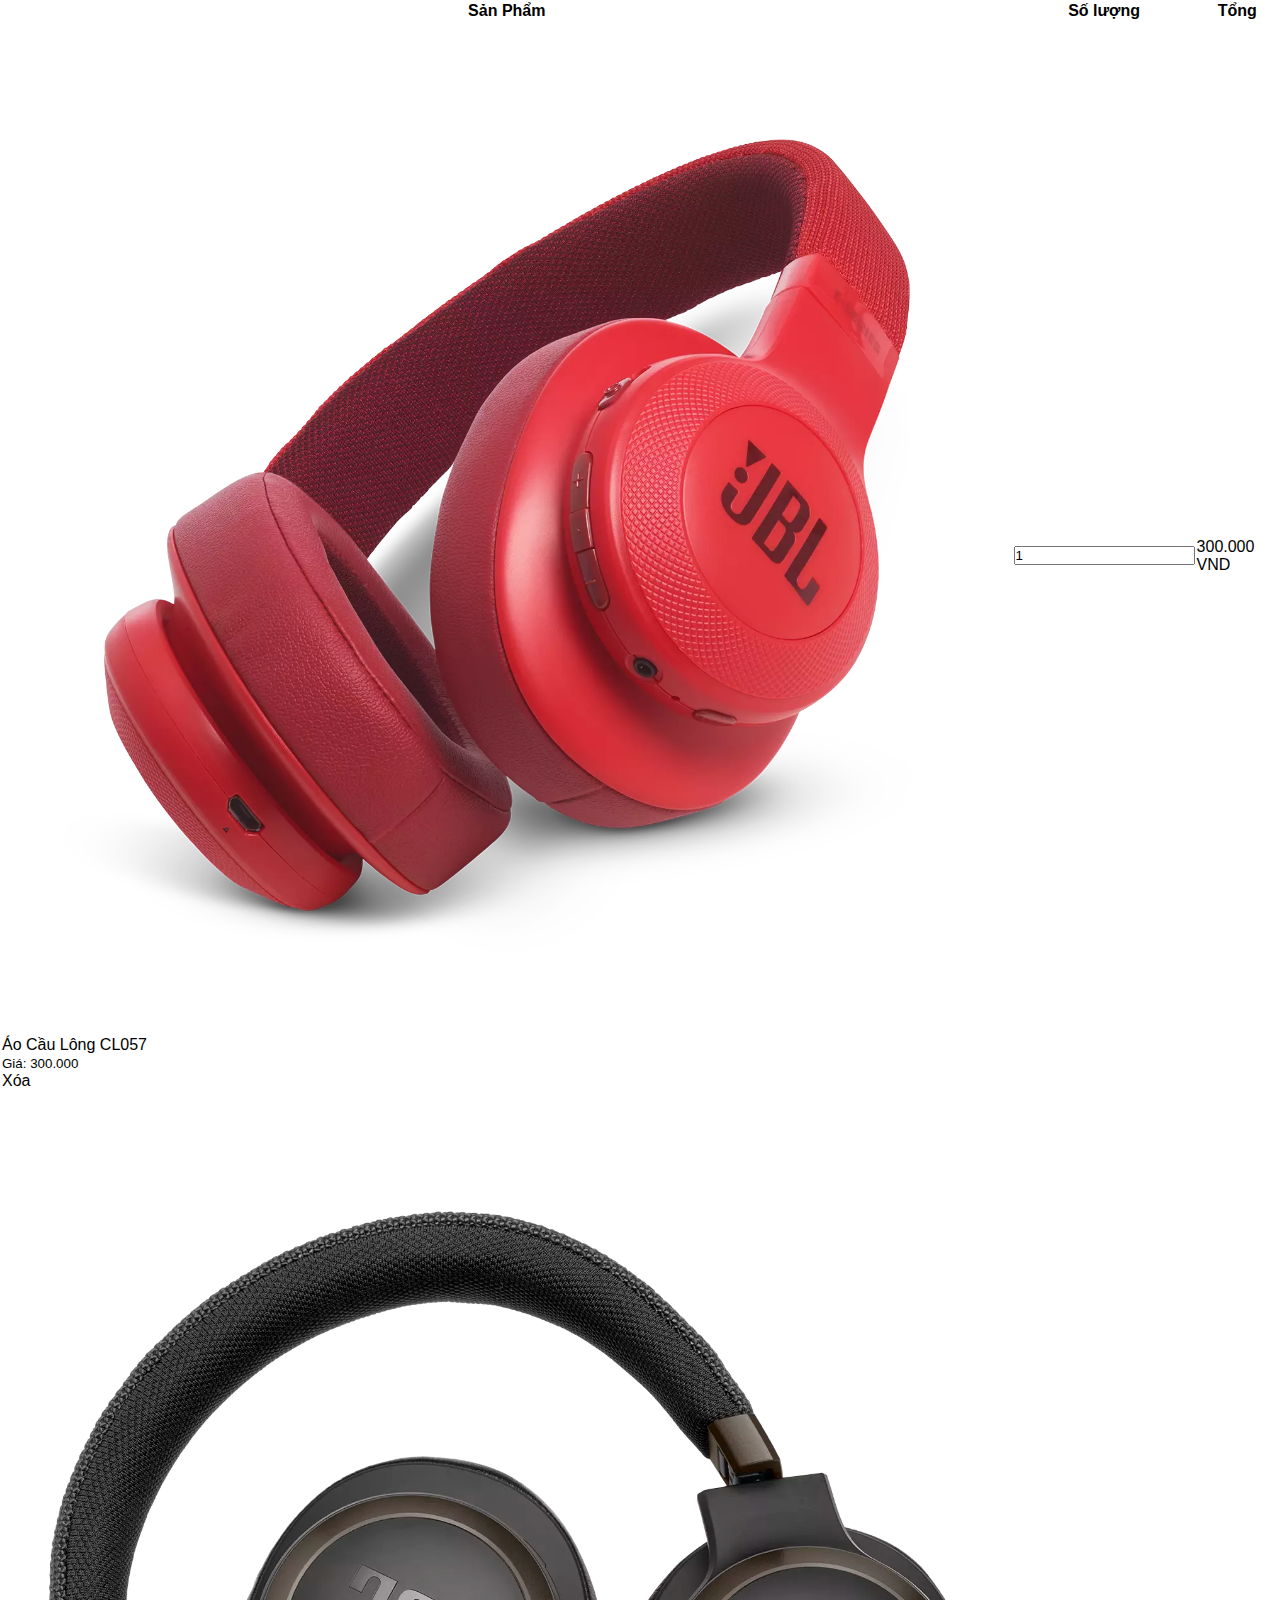
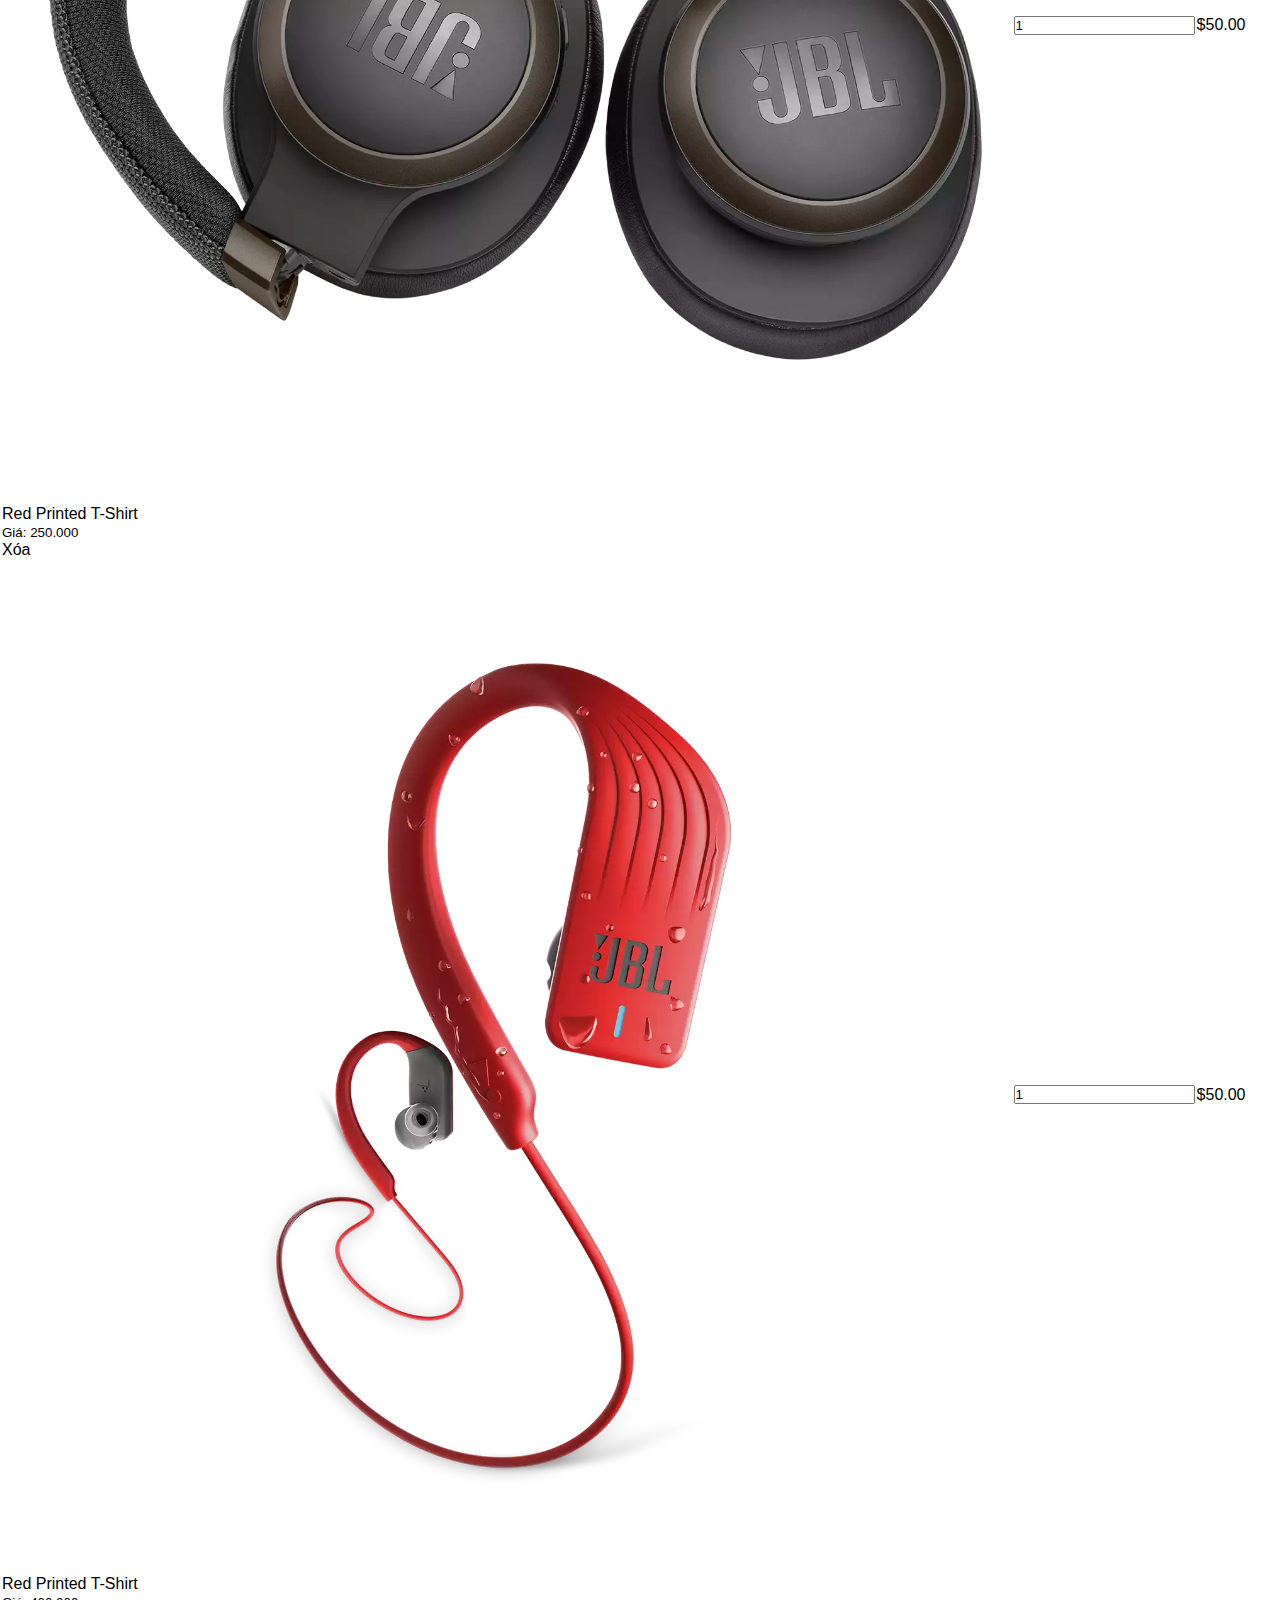
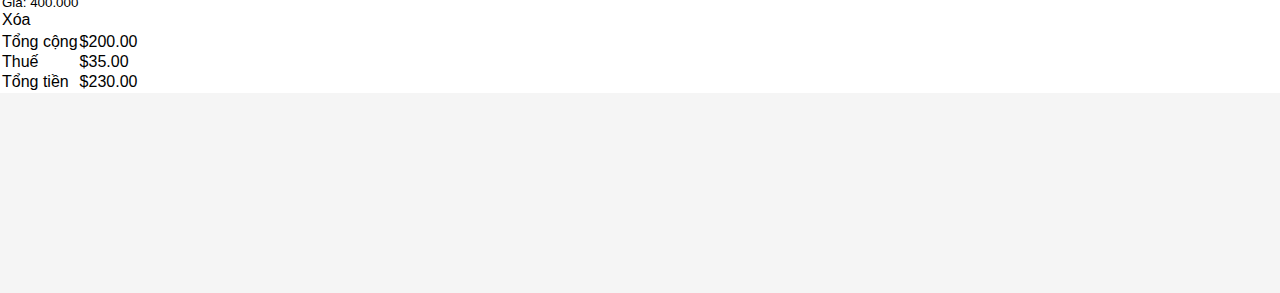
==== cart.html @ e2e63785 "Add files via upload" ====
<!DOCTYPE html>
<html lang="en">

<head>
    <meta charset="UTF-8">
    <meta name="viewport" content="width=device-width, initial-scale=1.0">
    <title>All Products | RedStore</title>
    <link rel="stylesheet" href="./css/grid.css">
    <link rel="stylesheet" href="./css/app.css">
    <link rel="preconnect" href="https://fonts.gstatic.com">
    <link rel="stylesheet" href="https://stackpath.bootstrapcdn.com/font-awesome/4.7.0/css/font-awesome.min.css">
    <style>



    </style>
</head>

<body>
     <!-- header -->
    <header>
       
    </header>
    <!-- end header -->

    <!-- Cart items details -->
    <div class="small-container cart-page">
        <table>
            <tr>
                <th>Sản Phẩm</th>
                <th>Số lượng</th>
                <th>Tổng</th>
            </tr>
            <tr>
                <td>
                    <div class="cart-info">
                        <img src="./images/JBL_E55BT_KEY_RED_6063_FS_x1-1605x1605px.webp">
                        <div>
                            <p>Áo Cầu Lông CL057  </p>
                            <small>Giá: 300.000 </small>
                            <br>
                            <a href="">Xóa</a>
                        </div>
                    </div>
                </td>
                <td><input type="number" value="1"></td>
                <td>300.000 VND</td>
            </tr>
            <tr>
                <td>
                    <div class="cart-info">
                        <img src="./images/JBL_LIVE650BTNC_Product Image_Folded_Black.webp">
                        <div>
                            <p>Red Printed T-Shirt</p>
                            <small>Giá: 250.000</small>
                            <br>
                            <a href="">Xóa</a>
                        </div>
                    </div>
                </td>
                <td><input type="number" value="1"></td>
                <td>$50.00</td>
            </tr>
            <tr>
                <td>
                    <div class="cart-info">
                        <img src="./images/JBL_Endurance-SPRINT_Product-Image_Red_front-1605x1605px.webp">
                        <div>
                            <p>Red Printed T-Shirt</p>
                            <small>Giá: 400.000</small>
                            <br>
                            <a href="">Xóa</a>
                        </div>
                    </div>
                </td>
                <td><input type="number" value="1"></td>
                <td>$50.00</td>
            </tr>
        </table>
        <div class="total-price">
            <table>
                <tr>
                    <td>Tổng cộng</td>
                    <td>$200.00</td>
                </tr>
                <tr>
                    <td>Thuế</td>
                    <td>$35.00</td>
                </tr>
                <tr>
                    <td>Tổng tiền</td>
                    <td>$230.00</td>
                </tr>
            </table>
        </div>
    </div>
     <!-- END Cart items details -->
    <!-- footer -->
    <footer class="bg-second">
    </footer>
    <!-- end footer -->


</body>

</html>
---- css/grid.css ----
.row {
    display: flex;
    flex-wrap: wrap;
    margin: 0 -15px;
}

.row-revere {
    flex-direction: row-reverse;
}

[class*="col-"] {
    padding: 0 15px;
    margin-bottom: 20px;
}

.col-1 {
    width: 8.33%;
}

.col-2 {
    width: 16.66%;
}

.col-3 {
    width: 25%;
}

.col-4 {
    width: 33.33%;
}

.col-5 {
    width: 41.66%;
}

.col-6 {
    width: 50%;
}

.col-7 {
    width: 58.33%;
}

.col-8 {
    width: 66.66%;
}

.col-9 {
    width: 75%;
}

.col-10 {
    width: 83.33%;
}

.col-11 {
    width: 91.66%;
}

.col-12 {
    width: 100%;
}

/* medium screen */

@media only screen and (max-width: 1280px) {
    .col-md-1 {
        width: 8.33%;
    }

    .col-md-2 {
        width: 16.66%;
    }

    .col-md-3 {
        width: 25%;
    }

    .col-md-4 {
        width: 33.33%;
    }

    .col-md-5 {
        width: 41.66%;
    }

    .col-md-6 {
        width: 50%;
    }

    .col-md-7 {
        width: 58.33%;
    }

    .col-md-8 {
        width: 66.66%;
    }

    .col-md-9 {
        width: 75%;
    }

    .col-md-10 {
        width: 83.33%;
    }

    .col-md-11 {
        width: 91.66%;
    }

    .col-md-12 {
        width: 100%;
    }
}

/* small screen */

@media only screen and (max-width: 750px) {
    .col-sm-1 {
        width: 8.33%;
    }

    .col-sm-2 {
        width: 16.66%;
    }

    .col-sm-3 {
        width: 25%;
    }

    .col-sm-4 {
        width: 33.33%;
    }

    .col-sm-5 {
        width: 41.66%;
    }

    .col-sm-6 {
        width: 50%;
    }

    .col-sm-7 {
        width: 58.33%;
    }

    .col-sm-8 {
        width: 66.66%;
    }

    .col-sm-9 {
        width: 75%;
    }

    .col-sm-10 {
        width: 83.33%;
    }

    .col-sm-11 {
        width: 91.66%;
    }

    .col-sm-12 {
        width: 100%;
    }
}
---- css/app.css ----
:root {
    --main-bg-color: #fff;
    --second-bg-color: #f5f5f5;
    --third-bg-color: #e3e3e3;
    --grey: #4b4b4b;
    --black: #000;
    --red: #c0392b;
    --top-header-size: 30px;
    --mid-header-size: 80px;
    --bottom-header-size: 45px;
    --btn-bg: #000;
    --btn-border-color: #000;
    --btn-color: #fff;
}

* {
    padding: 0;
    margin: 0;
    box-sizing: border-box;
    -webkit-tap-highlight-color: transparent;
}

body {
    font-family: "Poppins", sans-serif;
    overflow-x: hidden;
    position: relative;
    background-color: var(--main-bg-color);
    overflow-x: hidden;
}

button {
    cursor: pointer;
}

a {
    display: inline-block;
    text-decoration: none;
    color: unset;
}

li {
    list-style-type: none;
}

img {
    max-width: 100%;
}

.container {
    max-width: 1366px;
    margin: auto;
    padding: 0 20px;
    position: relative;
}

.bg-second {
    background-color: var(--second-bg-color);
}

.bg-main {
    background-color: var(--main-bg-color);
}

.text-red {
    color: var(--red);
}

.mobile-menu {
    align-items: center;
    justify-content: space-between;
    padding: 10px 20px;
    display: none;
}

.mb-menu-close {
    display: none;
}

.top-header {
    height: 30px;
    display: flex;
    justify-content: space-between;
    align-items: center;
}

.top-header ul {
    display: flex;
}

.top-header a {
    font-size: 13px;
}

ul.devided > li {
    margin-right: 10px;
    padding-right: 10px;
    border-right: 1px solid;
}

ul.devided > li:last-child {
    border-right: none;
}

/* dropdown */
.dropdown {
    position: relative;
}

.dropdown:hover .dropdown-content {
    display: flex;
    top: 100%;
    opacity: 1;
    visibility: visible;
}

.dropdown-content {
    /* display: flex; */
    opacity: 0;
    visibility: hidden;
    position: absolute;
    top: calc(100% + 10px);
    background-color: #fff;
    flex-direction: column;
    box-shadow: rgba(100, 100, 111, 0.2) 0px 7px 29px 0;
    transition: all 0.4s cubic-bezier(0.77, 0, 0.175, 1);
    z-index: 2;
}

.dropdown-content > li > a {
    padding: 10px;
}

.dropdown-content > li:hover {
    color: var(--red);
}
/* end dropdown */

.mid-header {
    display: flex;
    align-items: center;
    justify-content: space-between;
    height: 80px;
    background-color: var(--main-bg-color);
}

.logo {
    font-size: 40px;
    font-weight: 700;
}

.mb-logo {
    font-size: 25px;
    font-weight: 700;
}

.search {
    width: 600px;
    height: 40px;
    position: relative;
}

.search input {
    height: 100%;
    width: 100%;
    font-size: 16px;
    outline: 0;
    padding: 0 20px;
    border-radius: 10px;
    border: 0;
    background-color: var(--second-bg-color);
}

.search i {
    position: absolute;
    top: 50%;
    transform: translateY(-50%);
    right: 20px;
    cursor: pointer;
    font-size: 25px;
}

.user-menu {
    display: flex;
}

.user-menu > li > a {
    font-size: 30px;
    margin-left: 15px;
}

.bottom-header {
    display: flex;
    align-items: center;
    justify-content: center;
}

.main-menu {
    display: flex;
    height: var(--bottom-header-size);
}

.main-menu > li > a {
    display: flex;
    align-items: center;
    margin: 0 20px;
    font-weight: 600;
    height: 100%;
    text-transform: uppercase;
}

.main-menu > li {
    border-bottom: 2px solid transparent;
    border-top: 2px solid transparent;
}

.main-menu > li:hover {
    border-bottom: 2px solid var(--red);
}

/* mega menu */

.mega-content {
    opacity: 0;
    visibility: hidden;
    position: absolute;
    left: 0;
    background-color: var(--main-bg-color);
    width: 100%;
    top: calc(100% + 100px);
    z-index: 2;
    box-shadow: rgba(100, 100, 111, 0.2) 0px 7px 29px 0;
    transition: all 0.4s cubic-bezier(0.77, 0, 0.175, 1);
}

.mega-dropdown:hover .mega-content {
    opacity: 1;
    visibility: visible;
    top: 100%;
}

.mega-content h3 {
    margin: 20px 0;
    padding-left: 20px;
}

.mega-content ul {
    display: flex;
    flex-direction: column;
}

.mega-content ul > li > a {
    font-weight: normal;
    padding: 10px 0;
    border-bottom: 2px dashed #f5f5f5;
    transition: padding-left 0.2s ease-in-out;
    margin: 0 20px;
    text-transform: capitalize;
}

.mega-content ul > li > a:hover {
    padding-left: 10px;
}

.mega-content ul > li {
    border-bottom: 2px solid transparent;
}

.mega-content ul > li:hover {
    border-bottom: 2px solid var(--red);
}

/* end mega menu */

.box {
    padding: 20px;
}

.hero {
    height: calc(
        100vh -
            (
                var(--top-header-size) + var(--mid-header-size) +
                    var(--bottom-header-size)
            )
    );
    padding: 0 20px;
}

.slider,
.slider .container {
    height: 100%;
    position: relative;
}

.slide {
    height: 0;
    position: absolute;
    display: flex;
    inset: 0;
    overflow: hidden;
    visibility: hidden;
}

.slide.active {
    visibility: visible;
    height: 100%;
}

.slide .info {
    width: 50%;
    display: flex;
    flex-direction: column;
    justify-content: center;
    height: 100%;
}

.info-content h2 {
    font-size: 70px;
    margin: 10px 0 35px;
}

.info-content button {
    margin-top: 30px;
}

.slide .img {
    width: 50%;
    display: flex;
    align-items: center;
    justify-content: center;
}

.btn-flat {
    display: inline-block;
    border: 2px solid var(--btn-border-color);
    background-color: var(--btn-bg);
    color: var(--btn-color);
    padding: 15px 35px;
    font-size: 15px;
    outline: 0;
    font-weight: 600;
    text-transform: uppercase;
}

.btn-hover {
    transition: all 0.3s ease-in-out;
}

.btn-hover:hover {
    background-color: var(--btn-color);
    color: var(--btn-bg);
}

.slide-controll {
    position: absolute;
    top: 50%;
    transform: translateY(-50%);
    outline: 0;
    border: 0;
    border-radius: 50%;
    font-size: 25px;
    display: flex;
    align-items: center;
    padding: 10px;
    transition: all 0.3s cubic-bezier(0.77, 0, 0.175, 1);
}

.slide-controll:hover {
    background-color: var(--btn-bg);
    color: var(--btn-color);
}

.slide-next {
    right: -80px;
}

.slide-prev {
    left: -80px;
}

.slider:hover .slide-next {
    right: 50px;
}

.slider:hover .slide-prev {
    left: 50px;
}

/* slide animation */
.top-down {
    transform: translateY(-100%);
    opacity: 0;
    visibility: hidden;
    transition: all 0.8s cubic-bezier(0.77, 0, 0.175, 1);
}

.slide.active .top-down {
    transform: translateY(0);
    opacity: 1;
    visibility: visible;
}

.right-left {
    transform: translateX(100%);
    opacity: 0;
    visibility: hidden;
    transition: all 0.8s cubic-bezier(0.77, 0, 0.175, 1);
}

.slide.active .right-left {
    transform: translateX(0);
    opacity: 1;
    visibility: visible;
}

.left-right {
    transform: translateX(-100%);
    opacity: 0;
    visibility: hidden;
    transition: all 0.8s cubic-bezier(0.77, 0, 0.175, 1);
}

.slide.active .left-right {
    transform: translateX(0);
    opacity: 1;
    visibility: visible;
}
/* end slide animation */

.trans-delay-0-2 {
    transition-delay: 0.2s;
}
.trans-delay-0-4 {
    transition-delay: 0.4s;
}

.trans-delay-0-6 {
    transition-delay: 0.6s;
}

.trans-delay-0-8 {
    transition-delay: 0.8s;
}

.promotion {
    padding: 15px;
}

.promotion [class*="col-"] {
    padding: 15px;
}

.promotion-box {
    display: flex;
    background-color: var(--third-bg-color);
    position: relative;
}

.promotion-box .text {
    flex-grow: 1;
    padding: 20px;
}

.promotion-box .text h3 {
    font-size: 25px;
}

.promotion-box .text button {
    margin-top: 30px;
}

.promotion-box img {
    width: 150px;
    transition: transform 0.3s ease-in-out;
}

.promotion-box:hover img {
    transform: scale(1.1);
}

.section {
    padding: 60px 0;
}

.section-header,
.section-footer {
    text-align: center;
    margin: 80px 0 70px;
    text-transform: uppercase;
}

.section-header h2 {
    font-size: 40px;
}

.product-card {
    background-color: var(--main-bg-color);
    transition: all 0.3s ease-in-out;
}

.product-card:hover {
    background-color: var(--second-bg-color);
}

.product-card-img {
    height: 300px;
    overflow: hidden;
    display: flex;
    align-items: center;
    justify-content: center;
}

.product-card-img img {
    max-height: 100%;
    transition: all 0.3s ease-in-out;
}

.product-card-img img:nth-child(2) {
    display: none;
}

.product-card:hover .product-card-img img:nth-child(1) {
    display: none;
}

.product-card:hover .product-card-img img:nth-child(2) {
    display: block;
}

.product-card-info {
    padding: 20px;
    text-align: center;
    position: relative;
}

.product-card-name {
    font-size: 20px;
    margin-bottom: 10px;
}

.product-card-price {
    font-size: 15px;
}

.product-card-price .curr-price {
    margin-left: 5px;
    font-size: 20px;
    font-weight: 600;
    color: var(--red);
}

.product-btn {
    position: absolute;
    bottom: 100%;
    left: 0;
    width: 100%;
    display: flex;
    align-items: center;
    justify-content: center;
    opacity: 0;
    visibility: hidden;
    transform: translateY(20px);
    transition: all 0.3s ease-in-out;
}

.product-card:hover .product-btn {
    opacity: 1;
    visibility: visible;
    transform: translateY(0);
}

.product-btn > * ~ * {
    margin-left: 5px;
}

.btn-shop-now,
.btn-cart-add {
    font-size: 15px;
    padding: 5px 10px;
    line-height: 17px;
}

.sp-item-name {
    font-size: 55px;
    font-weight: 600;
    margin-bottom: 30px;
}

.sp-item-description {
    margin-bottom: 60px;
    text-align: justify;
}

.blog {
    display: flex;
    margin-bottom: 60px;
}

.blog-img,
.blog-info {
    width: 50%;
}

.blog-info {
    padding: 50px;
}

.blog-title {
    font-size: 30px;
    margin-bottom: 30px;
}

.blog-preview {
    text-align: justify;
    margin-bottom: 50px;
}

footer {
    padding: 100px 0;
}

.footer-head {
    margin-bottom: 20px;
    text-transform: uppercase;
}

footer ul li {
    margin-bottom: 10px;
}

.contact-header {
    text-align: center;
    font-weight: 600;
    margin-bottom: 30px;
    font-size: 38px;
}

.contact-socials {
    display: flex;
    justify-content: center;
}

.contact-socials a {
    font-size: 30px;
    margin: 0 10px;
}

.contact-socials a:hover {
    color: var(--grey);
}

.menu li a {
    text-transform: capitalize;
    transition: transform 0.3s ease-in-out;
}

.menu li a:hover {
    color: var(--red);
    transform: translateX(10px);
}

.subscribe {
    position: relative;
    margin-top: 20px;
}

.subscribe input {
    width: 100%;
    height: 50px;
    outline: 0;
    border: 0;
    padding: 0 30px;
}

.subscribe button {
    position: absolute;
    top: 50%;
    right: 10px;
    transform: translateY(-50%);
    outline: 0;
    border: 0;
    background-color: var(--red);
    color: var(--btn-color);
    padding: 10px;
    text-transform: uppercase;
}

.subscribe button:hover {
    background-color: var(--black);
}

.mb-menu-toggle {
    font-size: 25px;
}

.breadcumb {
    font-weight: 600;
    padding-left: 20px;
}

.breadcumb a {
    text-transform: capitalize;
}

.breadcumb a:hover {
    color: var(--red);
}

.breadcumb span {
    margin: 0 15px;
}

.filter-header {
    display: block;
    margin: 20px 0;
    font-weight: 600;
    text-transform: capitalize;
}

.filter-list > li {
    margin-bottom: 20px;
}

.filter-toggle-box {
    display: none;
}

.price-range {
    display: flex;
    align-items: center;
    justify-content: center;
}

.price-range span {
    flex-grow: 1;
    text-align: center;
    margin: 0 10px;
}

.price-range input {
    width: 40%;
    outline: none;
    padding: 5px;
}

.group-checkbox {
    text-align: left;
}

.group-checkbox input {
    opacity: 0;
    height: 0;
    width: 0;
    cursor: pointer;
}

.group-checkbox label {
    cursor: pointer;
    padding-left: 40px;
    position: relative;
}

.group-checkbox label::before {
    content: "";
    position: absolute;
    left: 0;
    top: -4px;
    width: 22px;
    height: 22px;
    background-color: var(--main-bg-color);
    border: 2px solid #7b7979;
}

.group-checkbox label > i {
    position: absolute;
    left: 2px;
    top: -2px;
    color: var(--black);
    transform: scale(0);
    font-size: 21px;
    transition: transform 0.1s ease-in-out;
}

.group-checkbox input:checked + label i {
    transform: scale(1);
}

.rating i {
    color: #ffc107;
}

.pagination {
    display: flex;
    align-items: center;
    justify-content: flex-end;
}

.pagination > li > a {
    display: flex;
    align-items: center;
    justify-content: center;
    width: 35px;
    height: 35px;
    margin-left: 5px;
    font-size: 20px;
}

.pagination > li > a.active {
    background-color: var(--black);
    color: var(--main-bg-color);
}

.pagination > li > a:hover {
    border: 2px solid var(--black);
}

.product-img {
    display: flex;
    align-items: center;
    justify-content: center;
}

.product-img > img {
    max-width: 70%;
}

.product-img-list {
    display: flex;
    align-items: center;
    justify-content: center;
}

.product-img-item {
    width: 90px;
    cursor: pointer;
    margin: 0 10px;
    border: 1px solid var(--third-bg-color);
}

.product-img-item:hover {
    background-color: var(--second-bg-color);
}

.product-row {
    padding: 45px 0;
}

.product-info > * ~ * {
    margin-top: 25px;
}

.product-info-detail-title {
    font-weight: 600;
    color: gray;
}

.product-description {
    font-size: 18px;
    text-align: justify;
}

.product-info-price {
    font-weight: 600;
    font-size: 30px;
    color: var(--red);
}

.product-quantity-wrapper {
    display: flex;
    align-items: center;
}

.product-quantity {
    margin: 0 10px;
    font-size: 25px;
}

.product-quantity-btn {
    height: 30px;
    width: 30px;
    background-color: gray;
    display: grid;
    place-items: center;
    border-radius: 50%;
    cursor: pointer;
}

.product-quantity-btn i {
    font-size: 20px;
    color: var(--main-bg-color);
}

.box-header {
    font-size: 20px;
    font-weight: 600;
    text-transform: capitalize;
    margin-bottom: 20px;
}

.product-detail-description {
    position: relative;
    margin-bottom: 90px;
}

.product-detail-description-content {
    text-align: justify;
    line-height: 26px;
    font-size: 16px;
    height: 600px;
    overflow-y: hidden;
    position: relative;
}

.product-detail-description-content.active {
    height: max-content;
}

.btn-view-description {
    position: absolute;
    bottom: -60px;
    left: 50%;
    transform: translateX(-50%);
}

.user-rate {
    margin-bottom: 40px;
}

.user-info {
    display: flex;
    align-items: center;
    justify-content: flex-start;
    margin-bottom: 20px;
}

.user-avt {
    height: 50px;
    width: 50px;
    border-radius: 50%;
    overflow: hidden;
}

.user-name {
    margin-left: 20px;
    display: flex;
    align-items: stretch;
    flex-direction: column;
    justify-content: space-between;
}

.name {
    font-weight: 600;
    text-transform: capitalize;
    margin-bottom: 10px;
}

.user-rate-content {
    line-height: 25px;
}

/* responsive */

@media only screen and (max-width: 1280px) {
    .mobile-menu {
        display: flex;
    }

    .header-wrapper {
        display: flex;
        flex-direction: column;
        height: 100vh;
        width: 100%;
        overflow-x: auto;
        position: fixed;
        top: 0;
        right: 100%;
        background-color: var(--main-bg-color);
        z-index: 99;
        transition: right 0.3s ease-in-out;
    }

    .header-wrapper.active {
        right: 0;
    }

    .logo {
        font-size: 30px;
    }

    .mb-menu-close {
        display: block;
        position: absolute;
        right: 43px;
        top: 18px;
        z-index: 99;
        font-size: 25px;
    }

    .top-header {
        display: none;
    }

    .mid-header {
        display: flex;
        flex-direction: column;
        padding: 0 20px;
        height: unset;
    }

    .mid-header > * {
        margin-top: 15px;
    }

    .search {
        width: 100%;
    }

    .bottom-header {
        justify-content: flex-start;
    }

    .main-menu {
        flex-direction: column;
        height: unset;
    }

    .main-menu a {
        padding: 10px 0;
    }

    .mega-dropdown > a > i {
        display: none;
    }

    .mega-content {
        position: relative;
        opacity: 1;
        visibility: visible;
        box-shadow: unset;
        background-color: transparent;
        padding-left: 45px;
    }

    .mega-content h3 {
        font-size: 15px;
        padding: 5px 0;
        margin: unset;
    }

    .mega-content ul > li > a {
        padding: 5px 0;
    }

    .mega-content .img-row {
        display: none;
    }

    .hero {
        height: calc(
            80vh -
                (
                    var(--top-header-size) + var(--mid-header-size) +
                        var(--bottom-header-size)
                )
        );
        margin-bottom: 60px;
    }

    .slide {
        flex-direction: column-reverse;
    }

    .slide > .info,
    .slide > .img {
        width: 100%;
    }

    .slide > .img > img {
        max-width: 300px;
    }

    .info-content p {
        display: none;
    }

    .info-content button {
        margin-top: unset;
    }

    .slide-next,
    .slider:hover .slide-next {
        right: 40%;
    }

    .slide-prev,
    .slider:hover .slide-prev {
        left: 40%;
    }

    .slide-next,
    .slide-prev {
        bottom: -70px;
        transform: unset;
        top: unset;
    }

    .product-btn {
        opacity: 1;
        visibility: visible;
        transform: translateY(0);
        position: relative;
        margin-bottom: 20px;
    }

    .sp-item-info {
        padding-right: 35px;
    }

    .blog {
        flex-wrap: wrap;
    }

    .blog-img,
    .blog-info {
        width: 100%;
    }

    .filter-toggle-box {
        display: block;
    }

    .filter-col {
        position: fixed;
        width: 100%;
        background-color: var(--main-bg-color);
        z-index: 98;
        left: 100%;
        height: 80vh;
        overflow-y: scroll;
        box-shadow: rgba(100, 100, 111, 0.2) 0px 7px 29px 0px;
        transition: left 0.2s ease-in-out;
    }

    .filter-col.active {
        left: 0;
    }

    .pagination {
        justify-content: center;
    }
}

@media only screen and (max-width: 750px) {
    .hero {
        height: calc(
            70vh -
                (
                    var(--top-header-size) + var(--mid-header-size) +
                        var(--bottom-header-size)
                )
        );
        margin-bottom: 60px;
    }

    .info-content h2 {
        margin: unset;
        font-size: 40px;
    }

    .promotion {
        padding-top: 45px;
    }

    .promotion-box {
        height: unset;
    }
}
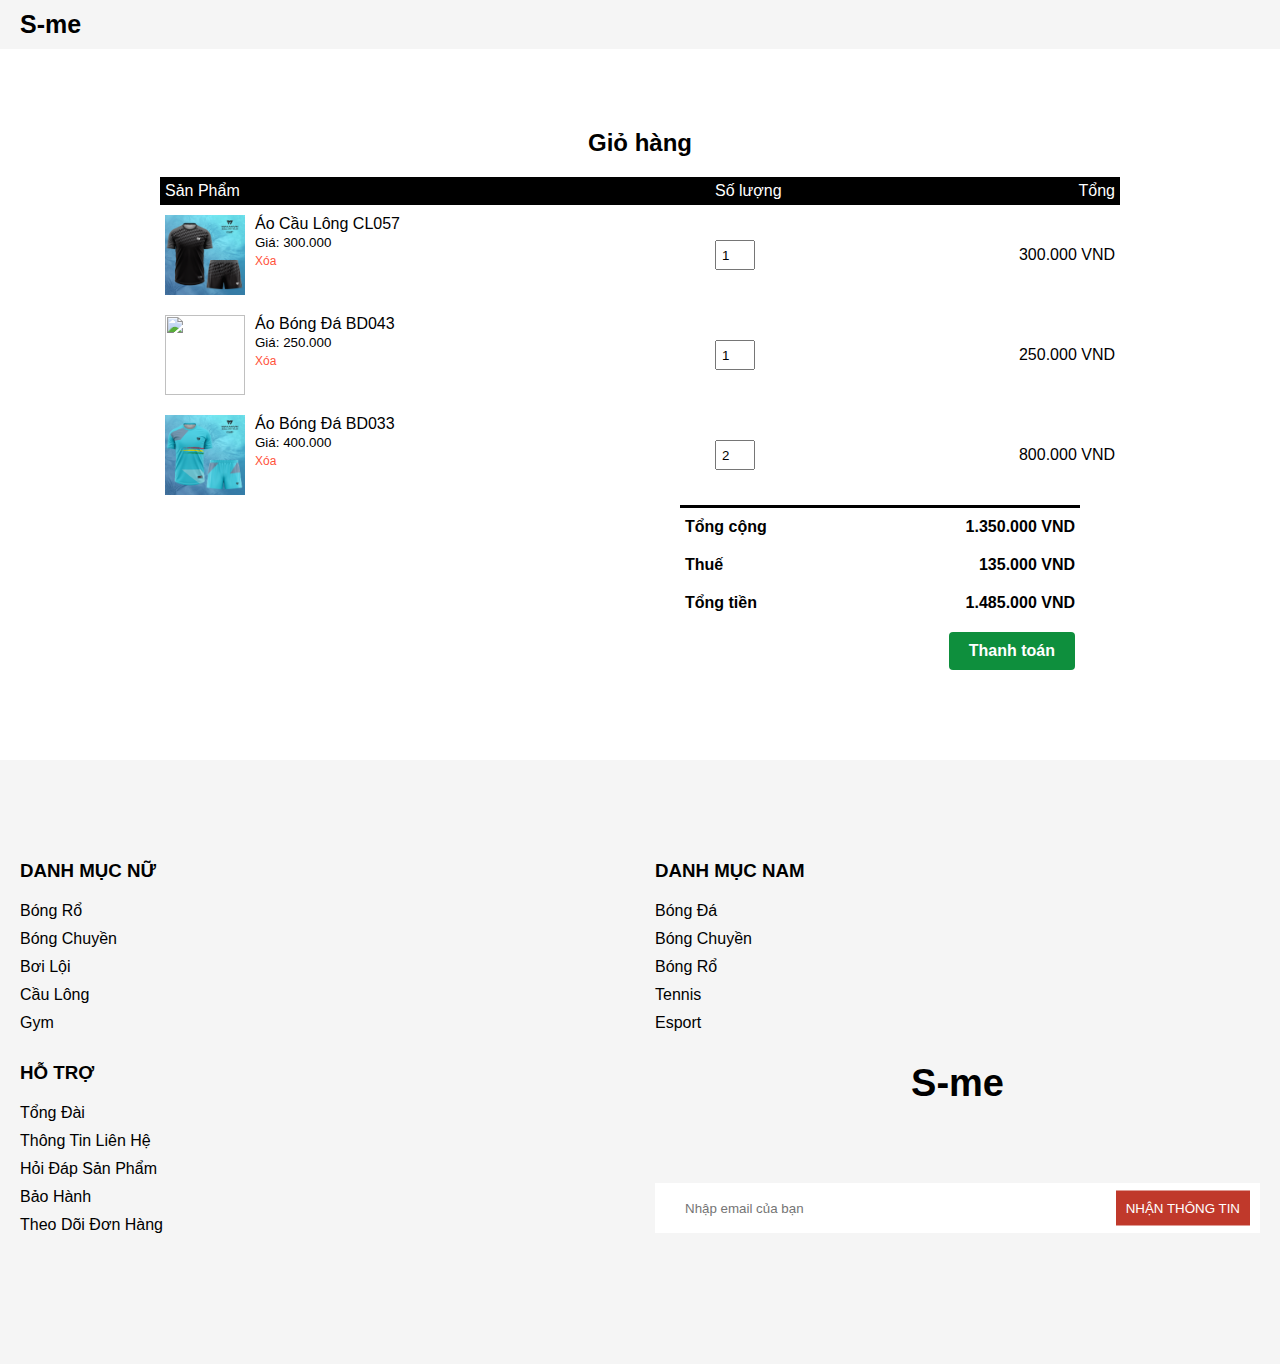
==== commit ef0f7a32: "Add files via upload" ====
--- a/cart.html
+++ b/cart.html
@@ -6,52 +6,204 @@
     <meta name="viewport" content="width=device-width, initial-scale=1.0">
     <title>All Products | RedStore</title>
     <link rel="stylesheet" href="./css/grid.css">
-    <link rel="stylesheet" href="./css/app.css">
+    <link rel="stylesheet" href="./css/cart.css">
     <link rel="preconnect" href="https://fonts.gstatic.com">
     <link rel="stylesheet" href="https://stackpath.bootstrapcdn.com/font-awesome/4.7.0/css/font-awesome.min.css">
-    <style>
-
-
-
-    </style>
 </head>
 
 <body>
-     <!-- header -->
-    <header>
-       
-    </header>
-    <!-- end header -->
+<!-- header -->
+<header>
+    <!-- mobile menu -->
+    <div class="mobile-menu bg-second">
+        <a href="./index.html" class="mb-logo">S-me</a>
+        <span class="mb-menu-toggle" id="mb-menu-toggle">
+            <i class='bx bx-menu'></i>
+        </span>
+    </div>
+    <!-- end mobile menu -->
+    <!-- main header -->
+    <div class="header-wrapper" id="header-wrapper">
+        <span class="mb-menu-toggle mb-menu-close" id="mb-menu-close">
+            <i class='bx bx-x'></i>
+        </span>
+        <!-- top header -->
+        <div class="bg-second">
+            <div class="top-header container">
+                <ul class="devided">
+                    <li>
+                        <a href="#">+840123456789</a>
+                    </li>
+                    <li>
+                        <a href="#">sme@gmail.com</a>
+                    </li>
+                </ul>
+                <ul class="devided">
+                    <li class="dropdown">
+                        <a href="">USD</a>
+                        <i class='bx bxs-chevron-down'></i>
+                        <ul class="dropdown-content">
+                            <li><a href="#">VND</a></li>
+                            <li><a href="#">JPY</a></li>
+                            <li><a href="#">EUR</a></li>
+                        </ul>
+                    </li>
+                    <li class="dropdown">
+                        <a href="">ENGLISH</a>
+                        <i class='bx bxs-chevron-down'></i>
+                        <ul class="dropdown-content">
+                            <li><a href="#">VIETNAMESE</a></li>
+                            <li><a href="#">JAPANESE</a></li>
+                            <li><a href="#">FRENCH</a></li>
+                            <li><a href="#">SPANISH</a></li>
+                        </ul>
+                    </li>
+                    <li><a href="#">ORDER TRACKING</a></li>
+                </ul>
+            </div>
+        </div>
+        <!-- end top header -->
+        <!-- mid header -->
+        <div class="bg-main">
+            <div class="mid-header container">
+                <a href="./index.html" class="logo">S-me</a>
+                <div class="search">
+                    <input type="text" placeholder="Tìm kiếm">
+                    <i class='bx bx-search-alt'></i>
+                </div>
+                <ul class="user-menu">
+                    <li><a href="#"><i class='bx bx-bell'></i></a></li>
+                    <li><a href="#"><i class='bx bx-user-circle'></i></a></li>
+                    <li><a href="#"><i class='bx bx-cart'></i></a></li>
+                </ul>
+            </div>
+        </div>
+        <!-- end mid header -->
+        <!-- bottom header -->
+        <div class="bg-second">
+            <div class="bottom-header container">
+                <ul class="main-menu">
+                    <li><a href="./index.html">Trang Chủ</a></li>
+                    <!-- mega menu -->
+                    <li class="mega-dropdown">
+                        <a href="./products.html">Cửa Hàng<i class='bx bxs-chevron-down'></i></a>
+                        <div class="mega-content">
+                            <div class="row">
+                                <div class="col-3 col-md-12">
+                                    <div class="box">
+                                        <h3>Tennis</h3>
+                                        <ul>
+                                            <li><a href="#">Đồ Nữ</a></li>
+                                            <li><a href="#">Đồ Nam</a></li>
+                                            <li><a href="#">Đồ Trẻ Em</a></li>
+                                            <li><a href="#">Đồ Thiết Kế</a></li>
+                                        </ul>
+                                    </div>
+                                </div>
+                                <div class="col-3 col-md-12">
+                                    <div class="box">
+                                        <h3>Bóng Chuyền</h3>
+                                        <ul>
+                                            <li><a href="#">Đồ Nữ</a></li>
+                                            <li><a href="#">Đồ Nam</a></li>
+                                            <li><a href="#">Đồ Trẻ Em</a></li>
+                                            <li><a href="#">Đồ Thiết Kế</a></li>
+                                        </ul>
+                                    </div>
+                                </div>
+                                <div class="col-3 col-md-12">
+                                    <div class="box">
+                                        <h3>Esport</h3>
+                                        <ul>
+                                            <li><a href="#">Đồ Nữ</a></li>
+                                            <li><a href="#">Đồ Nam</a></li>
+                                            <li><a href="#">Đồ Trẻ Em</a></li>
+                                            <li><a href="#">Đồ Thiết Kế</a></li>
+                                        </ul>
+                                    </div>
+                                </div>
+                                <div class="col-3 col-md-12">
+                                    <div class="box">
+                                        <h3>Bóng Rổ</h3>
+                                        <ul>
+                                            <li><a href="#">Đồ Nữ</a></li>
+                                            <li><a href="#">Đồ Nam</a></li>
+                                            <li><a href="#">Đồ Trẻ Em</a></li>
+                                            <li><a href="#">Đồ Thiết Kế</a></li>
+                                        </ul>
+                                    </div>
+                                </div>
+                            </div>
+                            <div class="row img-row">
+                                <div class="col-3">
+                                    <div class="box">
+                                        <img src="./images/DM.Tennis.png" alt="">
+                                    </div>
+                                </div>
+                                <div class="col-3">
+                                    <div class="box">
+                                        <img src="./images/DM.BC.png" alt="">
+                                    </div>
+                                </div>
+                                <div class="col-3">
+                                    <div class="box">
+                                        <img src="./images/14. Esport.remove.png" alt="">
+                                    </div>
+                                </div>
+                                <div class="col-3">
+                                    <div class="box">
+                                        <img src="./images/DM.BR.png" alt="">
+                                    </div>
+                                </div>
+                            </div>
+                        </div>
+                    </li>
+                    <!-- end mega menu -->
+                    <li><a href="./About.html">Về Chúng Tôi</a></li>
+                    <li><a href="#">Liên Hệ</a></li>
+                    <li><a href="./sign-in.html">Tài Khoản</a></li>
+                    <li><a href="./cart.html">Giỏ Hàng</a></li>
+                </ul>
+            </div>
+        </div>
+        <!-- end bottom header -->
+    </div>
+    <!-- end main header -->
+</header>
+<!-- end header -->
 
     <!-- Cart items details -->
-    <div class="small-container cart-page">
-        <table>
-            <tr>
+     <div class="small-container cart-page">
+        <table> 
+            <tr>  <!-- tiêu đề trang  -->
+                <h2 style="text-align: center;margin-bottom: 20px;">Giỏ hàng</h2>
+            </tr>
+            <tr>  <!-- tiêu đề bảng -->
                 <th>Sản Phẩm</th>
                 <th>Số lượng</th>
                 <th>Tổng</th>
             </tr>
             <tr>
-                <td>
+                <td>  <!-- Thông tin sản phẩm tạị dòng 1  -->
                     <div class="cart-info">
-                        <img src="./images/JBL_E55BT_KEY_RED_6063_FS_x1-1605x1605px.webp">
+                        <img src="./images/CL057-768x767.png">
                         <div>
                             <p>Áo Cầu Lông CL057  </p>
                             <small>Giá: 300.000 </small>
                             <br>
-                            <a href="">Xóa</a>
+                            <a href="">Xóa</a><!-- nút xóa sp  -->
                         </div>
                     </div>
                 </td>
-                <td><input type="number" value="1"></td>
-                <td>300.000 VND</td>
+                <td><input type="number" value="1"></td><!-- số lượng sp-->
+                <td>300.000 VND</td> <!-- tổng giá tiền theo số lượng sp-->
             </tr>
             <tr>
-                <td>
+                <td> <!-- Thông tin sản phẩm tạị dòng 2  -->
                     <div class="cart-info">
-                        <img src="./images/JBL_LIVE650BTNC_Product Image_Folded_Black.webp">
+                        <img src="./images/BD1468.png">
                         <div>
-                            <p>Red Printed T-Shirt</p>
+                            <p>Áo Bóng Đá BD043</p>
                             <small>Giá: 250.000</small>
                             <br>
                             <a href="">Xóa</a>
@@ -59,44 +211,108 @@
                     </div>
                 </td>
                 <td><input type="number" value="1"></td>
-                <td>$50.00</td>
+                <td>250.000 VND</td>
             </tr>
             <tr>
-                <td>
+                <td> <!-- Thông tin sản phẩm tạị dòng 3  -->
                     <div class="cart-info">
-                        <img src="./images/JBL_Endurance-SPRINT_Product-Image_Red_front-1605x1605px.webp">
+                        <img src="./images/CL059-768x767.png">
                         <div>
-                            <p>Red Printed T-Shirt</p>
+                            <p>Áo Bóng Đá BD033</p>
                             <small>Giá: 400.000</small>
                             <br>
                             <a href="">Xóa</a>
                         </div>
                     </div>
                 </td>
-                <td><input type="number" value="1"></td>
-                <td>$50.00</td>
-            </tr>
-        </table>
+                <td><input type="number" value="2"></td>
+                <td>800.000 VND</td>
+            </tr>
+        </table> <!-- tạo bảng tính tổng tiền -->
         <div class="total-price">
             <table>
-                <tr>
+                <tr> <!-- Tổng số tiền cho sp-->
                     <td>Tổng cộng</td>
-                    <td>$200.00</td>
+                    <td>1.350.000 VND</td>
                 </tr>
-                <tr>
+                <tr> <!-- thuế-->
                     <td>Thuế</td>
-                    <td>$35.00</td>
+                    <td>135.000 VND</td>
                 </tr>
-                <tr>
+                <tr><!-- Tổng số tiền cho sp sau thuế -->
                     <td>Tổng tiền</td>
-                    <td>$230.00</td>
+                    <td>1.485.000 VND</td>
+                </tr>
+                <tr> <!-- nút thanh toán-->
+                    <td></td>
+                    <td> <a href="#" class="checkout-button">Thanh toán</a></td>
                 </tr>
             </table>
         </div>
     </div>
      <!-- END Cart items details -->
+
     <!-- footer -->
     <footer class="bg-second">
+        <div class="container">
+            <div class="row">
+                <div class="col-3 col-md-6">
+                    <h3 class="footer-head">Danh mục nữ</h3>
+                    <ul class="menu">
+                        <li><a href="#">Bóng rổ</a></li>
+                        <li><a href="#">Bóng chuyền</a></li>
+                        <li><a href="#">Bơi lội</a></li>
+                        <li><a href="#">Cầu lông</a></li>
+                        <li><a href="#">Gym</a></li>
+                    </ul>
+                </div>
+                <div class="col-3 col-md-6">
+                    <h3 class="footer-head">Danh mục nam</h3>
+                    <ul class="menu">
+                        <li><a href="#">Bóng đá</a></li>
+                        <li><a href="#">Bóng chuyền</a></li>
+                        <li><a href="#">Bóng rổ</a></li>
+                        <li><a href="#">Tennis</a></li>
+                        <li><a href="#">Esport</a></li>
+                    </ul>
+                </div>
+                <div class="col-3 col-md-6">
+                    <h3 class="footer-head">Hỗ trợ</h3>
+                    <ul class="menu">
+                        <li><a href="#">Tổng đài</a></li>
+                        <li><a href="#">Thông tin liên hệ</a></li>
+                        <li><a href="#">Hỏi đáp sản phẩm</a></li>
+                        <li><a href="#">Bảo hành</a></li>
+                        <li><a href="#">Theo dõi đơn hàng</a></li>
+                    </ul>
+                </div>
+                <div class="col-3 col-md-6 col-sm-12">
+                    <div class="contact">
+                        <h3 class="contact-header">
+                            S-me
+                        </h3>
+                        <ul class="contact-socials">
+                            <li><a href="#">
+                                    <i class='bx bxl-facebook-circle'></i>
+                                </a></li>
+                            <li><a href="#">
+                                    <i class='bx bxl-instagram-alt'></i>
+                                </a></li>
+                            <li><a href="#">
+                                    <i class='bx bxl-youtube'></i>
+                                </a></li>
+                            <li><a href="#">
+                                    <i class='bx bxl-twitter'></i>
+                                </a></li>
+                        </ul>
+                    </div>
+                    <div class="subscribe">
+                        <input type="email" placeholder="Nhập email của bạn">
+                        <button>Nhận thông tin</button>
+                    </div>
+                </div>
+            </div>
+        </div>
     </footer>
     <!-- end footer -->
 
--- a/css/cart.css
+++ b/css/cart.css
@@ -0,0 +1,1253 @@
+:root {
+    --main-bg-color: #fff;
+    --second-bg-color: #f5f5f5;
+    --third-bg-color: #e3e3e3;
+    --grey: #4b4b4b;
+    --black: #000;
+    --red: #c0392b;
+    --top-header-size: 30px;
+    --mid-header-size: 80px;
+    --bottom-header-size: 45px;
+    --btn-bg: #000;
+    --btn-border-color: #000;
+    --btn-color: #fff;
+}
+
+* {
+    padding: 0;
+    margin: 0;
+    box-sizing: border-box;
+    -webkit-tap-highlight-color: transparent;
+}
+
+body {
+    font-family: "Palatino Linotype", sans-serif;
+    overflow-x: hidden;
+    position: relative;
+    background-color: var(--main-bg-color);
+    overflow-x: hidden;
+}
+
+button {
+    cursor: pointer;
+}
+
+a {
+    display: inline-block;
+    text-decoration: none;
+    color: unset;
+}
+
+li {
+    list-style-type: none;
+}
+
+img {
+    max-width: 100%;
+}
+
+.container {
+    max-width: 1366px;
+    margin: auto;
+    padding: 0 20px;
+    position: relative;
+}
+
+.bg-second {
+    background-color: var(--second-bg-color);
+}
+
+.bg-main {
+    background-color: var(--main-bg-color);
+}
+
+.text-red {
+    color: var(--red);
+}
+
+.mobile-menu {
+    align-items: center;
+    justify-content: space-between;
+    padding: 10px 20px;
+    display: none;
+}
+
+.mb-menu-close {
+    display: none;
+}
+
+.top-header {
+    height: 30px;
+    display: flex;
+    justify-content: space-between;
+    align-items: center;
+}
+
+.top-header ul {
+    display: flex;
+}
+
+.top-header a {
+    font-size: 13px;
+}
+
+ul.devided > li {
+    margin-right: 10px;
+    padding-right: 10px;
+    border-right: 1px solid;
+}
+
+ul.devided > li:last-child {
+    border-right: none;
+}
+
+/* dropdown */
+.dropdown {
+    position: relative;
+}
+
+.dropdown:hover .dropdown-content {
+    display: flex;
+    top: 100%;
+    opacity: 1;
+    visibility: visible;
+}
+
+.dropdown-content {
+    /* display: flex; */
+    opacity: 0;
+    visibility: hidden;
+    position: absolute;
+    top: calc(100% + 10px);
+    background-color: #fff;
+    flex-direction: column;
+    box-shadow: rgba(100, 100, 111, 0.2) 0px 7px 29px 0;
+    transition: all 0.4s cubic-bezier(0.77, 0, 0.175, 1);
+    z-index: 2;
+}
+
+.dropdown-content > li > a {
+    padding: 10px;
+}
+
+.dropdown-content > li:hover {
+    color: var(--red);
+}
+/* end dropdown */
+
+.mid-header {
+    display: flex;
+    align-items: center;
+    justify-content: space-between;
+    height: 80px;
+    background-color: var(--main-bg-color);
+}
+
+.logo {
+    font-size: 40px;
+    font-weight: 700;
+}
+
+.mb-logo {
+    font-size: 25px;
+    font-weight: 700;
+}
+
+.search {
+    width: 600px;
+    height: 40px;
+    position: relative;
+}
+
+.search input {
+    height: 100%;
+    width: 100%;
+    font-size: 16px;
+    outline: 0;
+    padding: 0 20px;
+    border-radius: 10px;
+    border: 0;
+    background-color: var(--second-bg-color);
+}
+
+.search i {
+    position: absolute;
+    top: 50%;
+    transform: translateY(-50%);
+    right: 20px;
+    cursor: pointer;
+    font-size: 25px;
+}
+
+.user-menu {
+    display: flex;
+}
+
+.user-menu > li > a {
+    font-size: 30px;
+    margin-left: 15px;
+}
+
+.bottom-header {
+    display: flex;
+    align-items: center;
+    justify-content: center;
+}
+
+.main-menu {
+    display: flex;
+    height: var(--bottom-header-size);
+}
+
+.main-menu > li > a {
+    display: flex;
+    align-items: center;
+    margin: 0 20px;
+    font-weight: 600;
+    height: 100%;
+    text-transform: uppercase;
+}
+
+.main-menu > li {
+    border-bottom: 2px solid transparent;
+    border-top: 2px solid transparent;
+}
+
+.main-menu > li:hover {
+    border-bottom: 2px solid var(--red);
+}
+
+/* mega menu */
+
+.mega-content {
+    opacity: 0;
+    visibility: hidden;
+    position: absolute;
+    left: 0;
+    background-color: var(--main-bg-color);
+    width: 100%;
+    top: calc(100% + 100px);
+    z-index: 2;
+    box-shadow: rgba(100, 100, 111, 0.2) 0px 7px 29px 0;
+    transition: all 0.4s cubic-bezier(0.77, 0, 0.175, 1);
+}
+
+.mega-dropdown:hover .mega-content {
+    opacity: 1;
+    visibility: visible;
+    top: 100%;
+}
+
+.mega-content h3 {
+    margin: 20px 0;
+    padding-left: 20px;
+}
+
+.mega-content ul {
+    display: flex;
+    flex-direction: column;
+}
+
+.mega-content ul > li > a {
+    font-weight: normal;
+    padding: 10px 0;
+    border-bottom: 2px dashed #f5f5f5;
+    transition: padding-left 0.2s ease-in-out;
+    margin: 0 20px;
+    text-transform: capitalize;
+}
+
+.mega-content ul > li > a:hover {
+    padding-left: 10px;
+}
+
+.mega-content ul > li {
+    border-bottom: 2px solid transparent;
+}
+
+.mega-content ul > li:hover {
+    border-bottom: 2px solid var(--red);
+}
+
+/* end mega menu */
+
+.box {
+    padding: 20px;
+}
+
+.hero {
+    height: calc(
+        100vh -
+            (
+                var(--top-header-size) + var(--mid-header-size) +
+                    var(--bottom-header-size)
+            )
+    );
+    padding: 0 20px;
+}
+
+.slider,
+.slider .container {
+    height: 100%;
+    position: relative;
+}
+
+.slide {
+    height: 0;
+    position: absolute;
+    display: flex;
+    inset: 0;
+    overflow: hidden;
+    visibility: hidden;
+}
+
+.slide.active {
+    visibility: visible;
+    height: 100%;
+}
+
+.slide .info {
+    width: 50%;
+    display: flex;
+    flex-direction: column;
+    justify-content: center;
+    height: 100%;
+}
+
+.info-content h2 {
+    font-size: 70px;
+    margin: 10px 0 35px;
+}
+
+.info-content button {
+    margin-top: 30px;
+}
+
+.slide .img {
+    width: 50%;
+    display: flex;
+    align-items: center;
+    justify-content: center;
+}
+
+.btn-flat {
+    display: inline-block;
+    border: 2px solid var(--btn-border-color);
+    background-color: var(--btn-bg);
+    color: var(--btn-color);
+    padding: 15px 35px;
+    font-size: 15px;
+    outline: 0;
+    font-weight: 600;
+    text-transform: uppercase;
+}
+
+.btn-hover {
+    transition: all 0.3s ease-in-out;
+}
+
+.btn-hover:hover {
+    background-color: var(--btn-color);
+    color: var(--btn-bg);
+}
+
+.slide-controll {
+    position: absolute;
+    top: 50%;
+    transform: translateY(-50%);
+    outline: 0;
+    border: 0;
+    border-radius: 50%;
+    font-size: 25px;
+    display: flex;
+    align-items: center;
+    padding: 10px;
+    transition: all 0.3s cubic-bezier(0.77, 0, 0.175, 1);
+}
+
+.slide-controll:hover {
+    background-color: var(--btn-bg);
+    color: var(--btn-color);
+}
+
+.slide-next {
+    right: -80px;
+}
+
+.slide-prev {
+    left: -80px;
+}
+
+.slider:hover .slide-next {
+    right: 50px;
+}
+
+.slider:hover .slide-prev {
+    left: 50px;
+}
+
+/* slide animation */
+.top-down {
+    transform: translateY(-100%);
+    opacity: 0;
+    visibility: hidden;
+    transition: all 0.8s cubic-bezier(0.77, 0, 0.175, 1);
+}
+
+.slide.active .top-down {
+    transform: translateY(0);
+    opacity: 1;
+    visibility: visible;
+}
+
+.right-left {
+    transform: translateX(100%);
+    opacity: 0;
+    visibility: hidden;
+    transition: all 0.8s cubic-bezier(0.77, 0, 0.175, 1);
+}
+
+.slide.active .right-left {
+    transform: translateX(0);
+    opacity: 1;
+    visibility: visible;
+}
+
+.left-right {
+    transform: translateX(-100%);
+    opacity: 0;
+    visibility: hidden;
+    transition: all 0.8s cubic-bezier(0.77, 0, 0.175, 1);
+}
+
+.slide.active .left-right {
+    transform: translateX(0);
+    opacity: 1;
+    visibility: visible;
+}
+/* end slide animation */
+
+.trans-delay-0-2 {
+    transition-delay: 0.2s;
+}
+.trans-delay-0-4 {
+    transition-delay: 0.4s;
+}
+
+.trans-delay-0-6 {
+    transition-delay: 0.6s;
+}
+
+.trans-delay-0-8 {
+    transition-delay: 0.8s;
+}
+
+.promotion {
+    padding: 15px;
+}
+
+.promotion [class*="col-"] {
+    padding: 15px;
+}
+
+.promotion-box {
+    display: flex;
+    background-color: var(--third-bg-color);
+    position: relative;
+}
+
+.promotion-box .text {
+    flex-grow: 1;
+    padding: 20px;
+}
+
+.promotion-box .text h3 {
+    font-size: 25px;
+    font-family:'Segoe UI', Tahoma, Geneva, Verdana, sans-serif;
+}
+
+.promotion-box .text button {
+    margin-top: 30px;
+}
+
+.promotion-box img {
+    width: 150px;
+    transition: transform 0.3s ease-in-out;
+}
+
+.promotion-box:hover img {
+    transform: scale(1.1);
+}
+
+.section {
+    padding: 60px 0;
+}
+
+.section-header,
+.section-footer {
+    text-align: center;
+    margin: 80px 0 70px;
+    text-transform: uppercase;
+}
+
+.section-header h2 {
+    font-size: 40px;
+}
+
+.product-card {
+    background-color: var(--main-bg-color);
+    transition: all 0.3s ease-in-out;
+}
+
+.product-card:hover {
+    background-color: var(--second-bg-color);
+}
+
+.product-card-img {
+    height: 300px;
+    overflow: hidden;
+    display: flex;
+    align-items: center;
+    justify-content: center;
+}
+
+.product-card-img img {
+    max-height: 100%;
+    transition: all 0.3s ease-in-out;
+}
+
+.product-card-img img:nth-child(2) {
+    display: none;
+}
+
+.product-card:hover .product-card-img img:nth-child(1) {
+    display: none;
+}
+
+.product-card:hover .product-card-img img:nth-child(2) {
+    display: block;
+}
+
+.product-card-info {
+    padding: 20px;
+    text-align: center;
+    position: relative;
+}
+
+.product-card-name {
+    font-size: 20px;
+    margin-bottom: 10px;
+}
+
+.product-card-price {
+    font-size: 15px;
+}
+
+.product-card-price .curr-price {
+    margin-left: 5px;
+    font-size: 20px;
+    font-weight: 600;
+    color: var(--red);
+}
+
+.product-btn {
+    position: absolute;
+    bottom: 100%;
+    left: 0;
+    width: 100%;
+    display: flex;
+    align-items: center;
+    justify-content: center;
+    opacity: 0;
+    visibility: hidden;
+    transform: translateY(20px);
+    transition: all 0.3s ease-in-out;
+}
+
+.product-card:hover .product-btn {
+    opacity: 1;
+    visibility: visible;
+    transform: translateY(0);
+}
+
+.product-btn > * ~ * {
+    margin-left: 5px;
+}
+
+.btn-shop-now,
+.btn-cart-add {
+    font-size: 15px;
+    padding: 5px 10px;
+    line-height: 17px;
+}
+
+.sp-item-name {
+    font-size: 55px;
+    font-weight: 600;
+    margin-bottom: 30px;
+}
+
+.sp-item-description {
+    margin-bottom: 60px;
+    text-align: justify;
+}
+
+.blog {
+    display: flex;
+    margin-bottom: 60px;
+}
+
+.blog-img,
+.blog-info {
+    width: 50%;
+}
+
+.blog-info {
+    padding: 50px;
+}
+
+.blog-title {
+    font-size: 30px;
+    margin-bottom: 30px;
+}
+
+.blog-preview {
+    text-align: justify;
+    margin-bottom: 50px;
+}
+
+footer {
+    padding: 100px 0;
+}
+
+.footer-head {
+    margin-bottom: 20px;
+    text-transform: uppercase;
+}
+
+footer ul li {
+    margin-bottom: 10px;
+}
+
+.contact-header {
+    text-align: center;
+    font-weight: 600;
+    margin-bottom: 30px;
+    font-size: 38px;
+}
+
+.contact-socials {
+    display: flex;
+    justify-content: center;
+}
+
+.contact-socials a {
+    font-size: 30px;
+    margin: 0 10px;
+}
+
+.contact-socials a:hover {
+    color: var(--grey);
+}
+
+.menu li a {
+    text-transform: capitalize;
+    transition: transform 0.3s ease-in-out;
+}
+
+.menu li a:hover {
+    color: var(--red);
+    transform: translateX(10px);
+}
+
+.subscribe {
+    position: relative;
+    margin-top: 20px;
+}
+
+.subscribe input {
+    width: 100%;
+    height: 50px;
+    outline: 0;
+    border: 0;
+    padding: 0 30px;
+}
+
+.subscribe button {
+    position: absolute;
+    top: 50%;
+    right: 10px;
+    transform: translateY(-50%);
+    outline: 0;
+    border: 0;
+    background-color: var(--red);
+    color: var(--btn-color);
+    padding: 10px;
+    text-transform: uppercase;
+}
+
+.subscribe button:hover {
+    background-color: var(--black);
+}
+
+.mb-menu-toggle {
+    font-size: 25px;
+}
+
+.breadcumb {
+    font-weight: 600;
+    padding-left: 20px;
+}
+
+.breadcumb a {
+    text-transform: capitalize;
+}
+
+.breadcumb a:hover {
+    color: var(--red);
+}
+
+.breadcumb span {
+    margin: 0 15px;
+}
+
+.filter-header {
+    display: block;
+    margin: 20px 0;
+    font-weight: 600;
+    text-transform: capitalize;
+}
+
+.filter-list > li {
+    margin-bottom: 20px;
+}
+
+.filter-toggle-box {
+    display: none;
+}
+
+.price-range {
+    display: flex;
+    align-items: center;
+    justify-content: center;
+}
+
+.price-range span {
+    flex-grow: 1;
+    text-align: center;
+    margin: 0 10px;
+}
+
+.price-range input {
+    width: 40%;
+    outline: none;
+    padding: 5px;
+}
+
+.group-checkbox {
+    text-align: left;
+}
+
+.group-checkbox input {
+    opacity: 0;
+    height: 0;
+    width: 0;
+    cursor: pointer;
+}
+
+.group-checkbox label {
+    cursor: pointer;
+    padding-left: 40px;
+    position: relative;
+}
+
+.group-checkbox label::before {
+    content: "";
+    position: absolute;
+    left: 0;
+    top: -4px;
+    width: 22px;
+    height: 22px;
+    background-color: var(--main-bg-color);
+    border: 2px solid #7b7979;
+}
+
+.group-checkbox label > i {
+    position: absolute;
+    left: 2px;
+    top: -2px;
+    color: var(--black);
+    transform: scale(0);
+    font-size: 21px;
+    transition: transform 0.1s ease-in-out;
+}
+
+.group-checkbox input:checked + label i {
+    transform: scale(1);
+}
+
+.rating i {
+    color: #ffc107;
+}
+
+.pagination {
+    display: flex;
+    align-items: center;
+    justify-content: flex-end;
+}
+
+.pagination > li > a {
+    display: flex;
+    align-items: center;
+    justify-content: center;
+    width: 35px;
+    height: 35px;
+    margin-left: 5px;
+    font-size: 20px;
+}
+
+.pagination > li > a.active {
+    background-color: var(--black);
+    color: var(--main-bg-color);
+}
+
+.pagination > li > a:hover {
+    border: 2px solid var(--black);
+}
+
+.product-img {
+    display: flex;
+    align-items: center;
+    justify-content: center;
+}
+
+.product-img > img {
+    max-width: 70%;
+}
+
+.product-img-list {
+    display: flex;
+    align-items: center;
+    justify-content: center;
+}
+
+.product-img-item {
+    width: 90px;
+    cursor: pointer;
+    margin: 0 10px;
+    border: 1px solid var(--third-bg-color);
+}
+
+.product-img-item:hover {
+    background-color: var(--second-bg-color);
+}
+
+.product-row {
+    padding: 45px 0;
+}
+
+.product-info > * ~ * {
+    margin-top: 25px;
+}
+
+.product-info-detail-title {
+    font-weight: 600;
+    color: gray;
+}
+
+.product-description {
+    font-size: 18px;
+    text-align: justify;
+}
+
+.product-info-price {
+    font-weight: 600;
+    font-size: 30px;
+    color: var(--red);
+}
+
+.product-quantity-wrapper {
+    display: flex;
+    align-items: center;
+}
+
+.product-quantity {
+    margin: 0 10px;
+    font-size: 25px;
+}
+
+.product-quantity-btn {
+    height: 30px;
+    width: 30px;
+    background-color: gray;
+    display: grid;
+    place-items: center;
+    border-radius: 50%;
+    cursor: pointer;
+}
+
+.product-quantity-btn i {
+    font-size: 20px;
+    color: var(--main-bg-color);
+}
+
+.box-header {
+    font-size: 20px;
+    font-weight: 600;
+    text-transform: capitalize;
+    margin-bottom: 20px;
+}
+
+.product-detail-description {
+    position: relative;
+    margin-bottom: 90px;
+}
+
+.product-detail-description-content {
+    text-align: justify;
+    line-height: 26px;
+    font-size: 16px;
+    height: 600px;
+    overflow-y: hidden;
+    position: relative;
+}
+
+.product-detail-description-content.active {
+    height: max-content;
+}
+
+.btn-view-description {
+    position: absolute;
+    bottom: -60px;
+    left: 50%;
+    transform: translateX(-50%);
+}
+
+.user-rate {
+    margin-bottom: 40px;
+}
+
+.user-info {
+    display: flex;
+    align-items: center;
+    justify-content: flex-start;
+    margin-bottom: 20px;
+}
+
+.user-avt {
+    height: 50px;
+    width: 50px;
+    border-radius: 50%;
+    overflow: hidden;
+}
+
+.user-name {
+    margin-left: 20px;
+    display: flex;
+    align-items: stretch;
+    flex-direction: column;
+    justify-content: space-between;
+}
+
+.name {
+    font-weight: 600;
+    text-transform: capitalize;
+    margin-bottom: 10px;
+}
+
+.user-rate-content {
+    line-height: 25px;
+}
+ /* Cart Items */
+    .cart-page{
+        margin: 80px auto;
+    }
+    table{
+        margin: auto;
+        padding-left: 200px;
+        padding-right: 200px;
+        width: 75%;
+        border-collapse: collapse;
+       
+    }
+    .cart-info{
+        display: flex;
+        flex-wrap: wrap;
+    }
+    th{
+        text-align: left;
+        margin: 10px ;
+        padding: 5px;
+        color: #fff;
+        background: #000000;
+        font-weight: normal;
+    }
+    td{
+        padding: 10px 5px;
+    }
+    td input{
+        width: 40px;
+        height: 30px;
+        padding: 5px;
+    }
+    td a{
+        color: #ff523b;
+        font-size: 12px;
+    }
+    td img{
+        width: 80px;
+        height: 80px;
+        margin-right: 10px;
+    }
+    .total-price{
+        font-weight: bold;
+        display: flex;
+        justify-content: flex-end;
+    }
+    .total-price table{
+        margin-right: 200px;
+        border-top: 3px solid #000000;
+        width: 100%;
+        max-width: 400px;
+    }
+    td:last-child{
+        text-align: right;
+    }
+    th:last-child{
+        text-align: right;
+    }
+    .checkout-button {
+        display: inline-block;
+        padding: 10px 20px;
+        font-size: 16px;
+        font-weight: bold;
+        text-align: right;
+        text-decoration: none;
+        background-color: #0e8f3d;
+        color: #ffffff;
+        border: none;
+        border-radius: 4px;
+        cursor: pointer;
+        transition: background-color 0.3s;
+    }
+    .checkout-button:hover {
+        background-color: #000000;
+    }
+ /* end Cart Items */
+    /* responsive */
+
+@media only screen and (max-width: 1280px) {
+    .mobile-menu {
+        display: flex;
+    }
+
+    .header-wrapper {
+        display: flex;
+        flex-direction: column;
+        height: 100vh;
+        width: 100%;
+        overflow-x: auto;
+        position: fixed;
+        top: 0;
+        right: 100%;
+        background-color: var(--main-bg-color);
+        z-index: 99;
+        transition: right 0.3s ease-in-out;
+    }
+
+    .header-wrapper.active {
+        right: 0;
+    }
+
+    .logo {
+        font-size: 30px;
+    }
+
+    .mb-menu-close {
+        display: block;
+        position: absolute;
+        right: 43px;
+        top: 18px;
+        z-index: 99;
+        font-size: 25px;
+    }
+
+    .top-header {
+        display: none;
+    }
+
+    .mid-header {
+        display: flex;
+        flex-direction: column;
+        padding: 0 20px;
+        height: unset;
+    }
+
+    .mid-header > * {
+        margin-top: 15px;
+    }
+
+    .search {
+        width: 100%;
+    }
+
+    .bottom-header {
+        justify-content: flex-start;
+    }
+
+    .main-menu {
+        flex-direction: column;
+        height: unset;
+    }
+
+    .main-menu a {
+        padding: 10px 0;
+    }
+
+    .mega-dropdown > a > i {
+        display: none;
+    }
+
+    .mega-content {
+        position: relative;
+        opacity: 1;
+        visibility: visible;
+        box-shadow: unset;
+        background-color: transparent;
+        padding-left: 45px;
+    }
+
+    .mega-content h3 {
+        font-size: 15px;
+        padding: 5px 0;
+        margin: unset;
+    }
+
+    .mega-content ul > li > a {
+        padding: 5px 0;
+    }
+
+    .mega-content .img-row {
+        display: none;
+    }
+
+    .hero {
+        height: calc(
+            80vh -
+                (
+                    var(--top-header-size) + var(--mid-header-size) +
+                        var(--bottom-header-size)
+                )
+        );
+        margin-bottom: 60px;
+    }
+
+    .slide {
+        flex-direction: column-reverse;
+    }
+
+    .slide > .info,
+    .slide > .img {
+        width: 100%;
+    }
+
+    .slide > .img > img {
+        max-width: 300px;
+    }
+
+    .info-content p {
+        display: none;
+    }
+
+    .info-content button {
+        margin-top: unset;
+    }
+
+    .slide-next,
+    .slider:hover .slide-next {
+        right: 40%;
+    }
+
+    .slide-prev,
+    .slider:hover .slide-prev {
+        left: 40%;
+    }
+
+    .slide-next,
+    .slide-prev {
+        bottom: -70px;
+        transform: unset;
+        top: unset;
+    }
+
+    .product-btn {
+        opacity: 1;
+        visibility: visible;
+        transform: translateY(0);
+        position: relative;
+        margin-bottom: 20px;
+    }
+
+    .sp-item-info {
+        padding-right: 35px;
+    }
+
+    .blog {
+        flex-wrap: wrap;
+    }
+
+    .blog-img,
+    .blog-info {
+        width: 100%;
+    }
+
+    .filter-toggle-box {
+        display: block;
+    }
+
+    .filter-col {
+        position: fixed;
+        width: 100%;
+        background-color: var(--main-bg-color);
+        z-index: 98;
+        left: 100%;
+        height: 80vh;
+        overflow-y: scroll;
+        box-shadow: rgba(100, 100, 111, 0.2) 0px 7px 29px 0px;
+        transition: left 0.2s ease-in-out;
+    }
+
+    .filter-col.active {
+        left: 0;
+    }
+
+    .pagination {
+        justify-content: center;
+    }
+}
+
+@media only screen and (max-width: 750px) {
+    .hero {
+        height: calc(
+            70vh -
+                (
+                    var(--top-header-size) + var(--mid-header-size) +
+                        var(--bottom-header-size)
+                )
+        );
+        margin-bottom: 60px;
+    }
+
+    .info-content h2 {
+        margin: unset;
+        font-size: 40px;
+    }
+
+    .promotion {
+        padding-top: 45px;
+    }
+
+    .promotion-box {
+        height: unset;
+    }
+}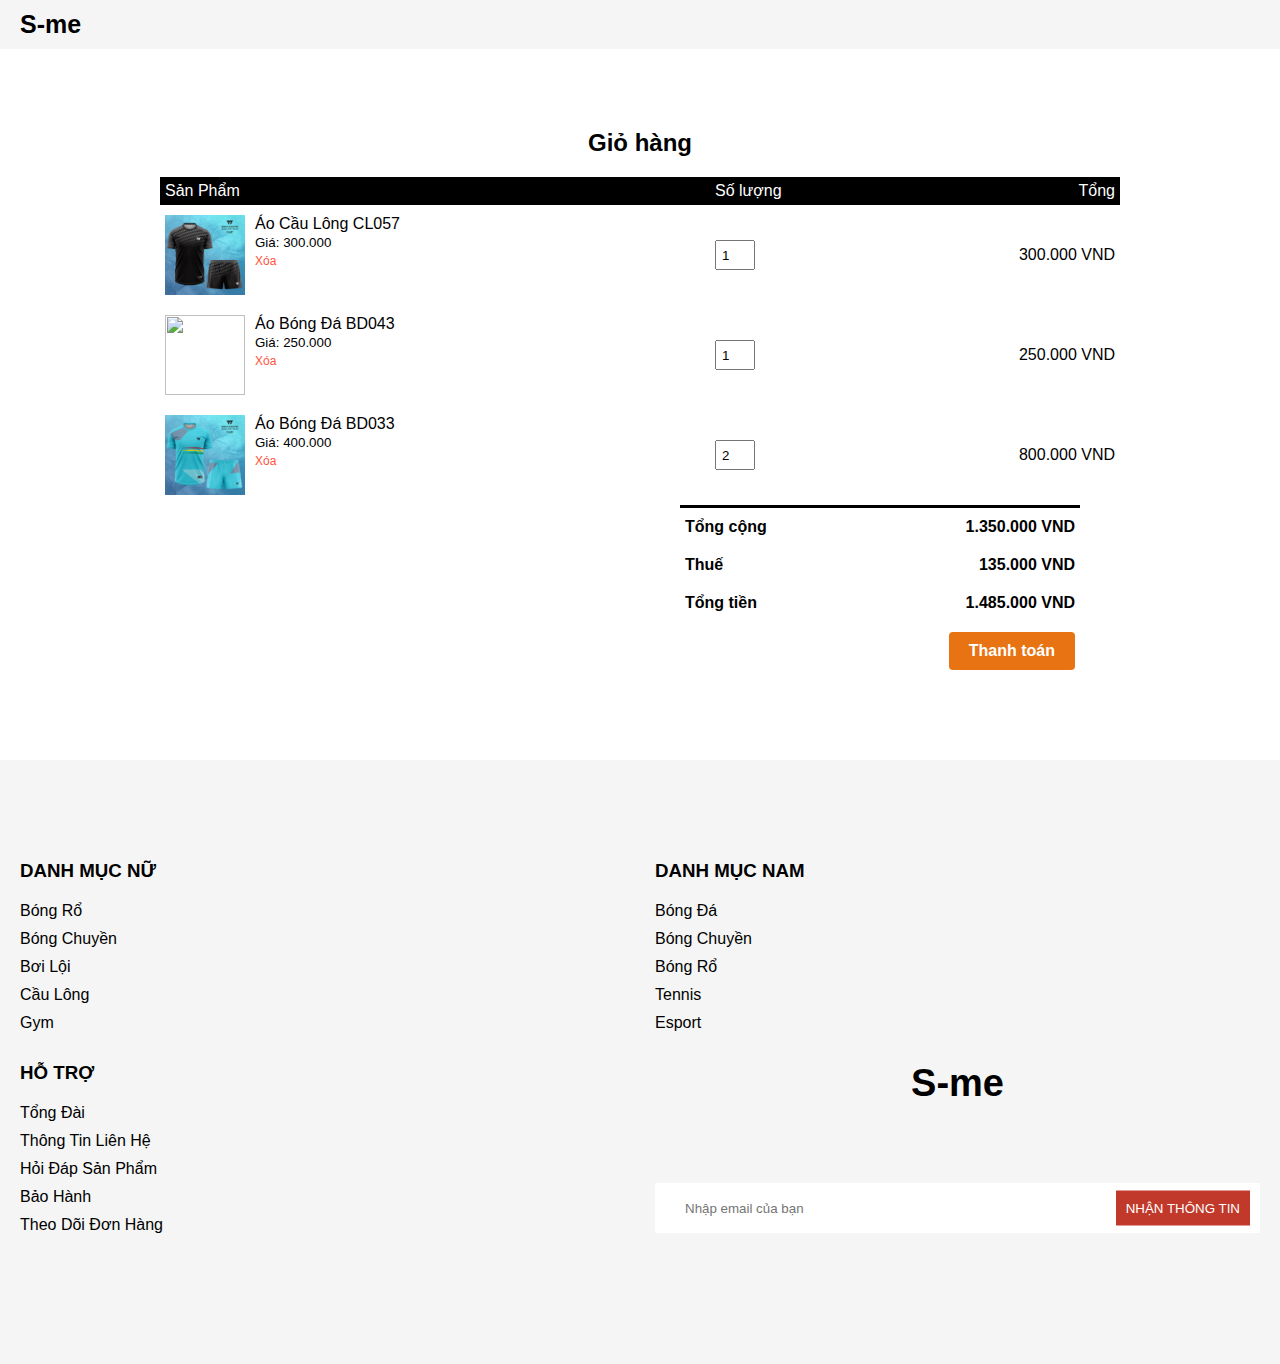
==== commit 69d139c6: "Add files via upload" ====
--- a/cart.html
+++ b/cart.html
@@ -4,7 +4,7 @@
 <head>
     <meta charset="UTF-8">
     <meta name="viewport" content="width=device-width, initial-scale=1.0">
-    <title>All Products | RedStore</title>
+    <title>S-me</title>
     <link rel="stylesheet" href="./css/grid.css">
     <link rel="stylesheet" href="./css/cart.css">
     <link rel="preconnect" href="https://fonts.gstatic.com">
--- a/css/cart.css
+++ b/css/cart.css
@@ -1023,7 +1023,7 @@
         font-weight: bold;
         text-align: right;
         text-decoration: none;
-        background-color: #0e8f3d;
+        background-color: rgb(232, 115, 18);
         color: #ffffff;
         border: none;
         border-radius: 4px;
